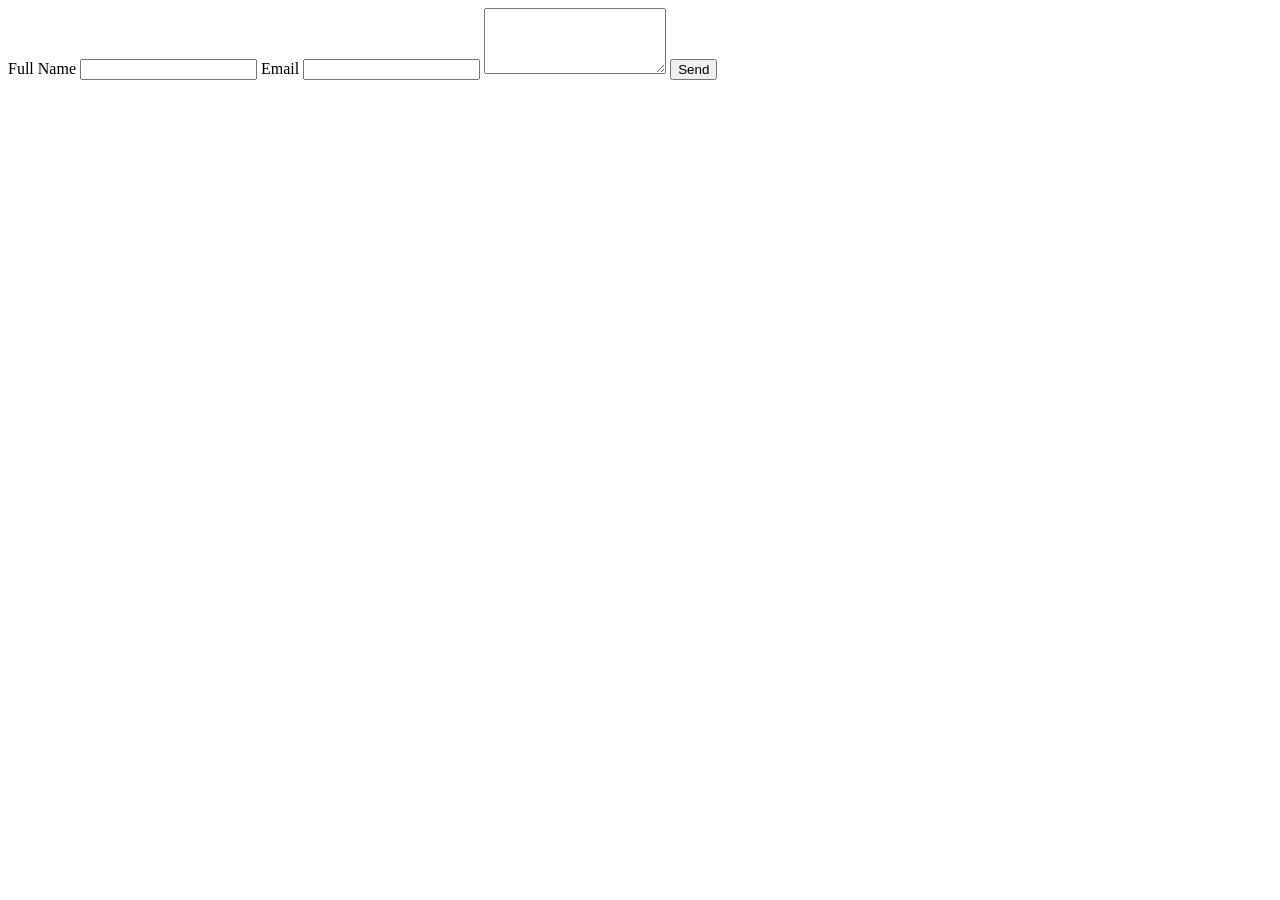
==== contact.html @ 8eef6e12 "add new file" ====
<!DOCTYPE html>
<html lang="en">
<head>
    <meta charset="UTF-8">
    <meta name="viewport" content="width=device-width, initial-scale=1.0">
    <title>Contact</title>
</head>
<body>
    <form action="submit.php" method="POST">

  <!-- Text Input -->
  <label for="name">Full Name</label>
  <input type="text" id="name"
         name="name" required>

  <!-- Email Input -->
  <label for="email">Email</label>
  <input type="email" id="email"
         name="email" required>

  <!-- Textarea -->
  <textarea name="message"
             rows="4" required></textarea>

  <button type="submit">Send</button>
</form>

</body>
</html>
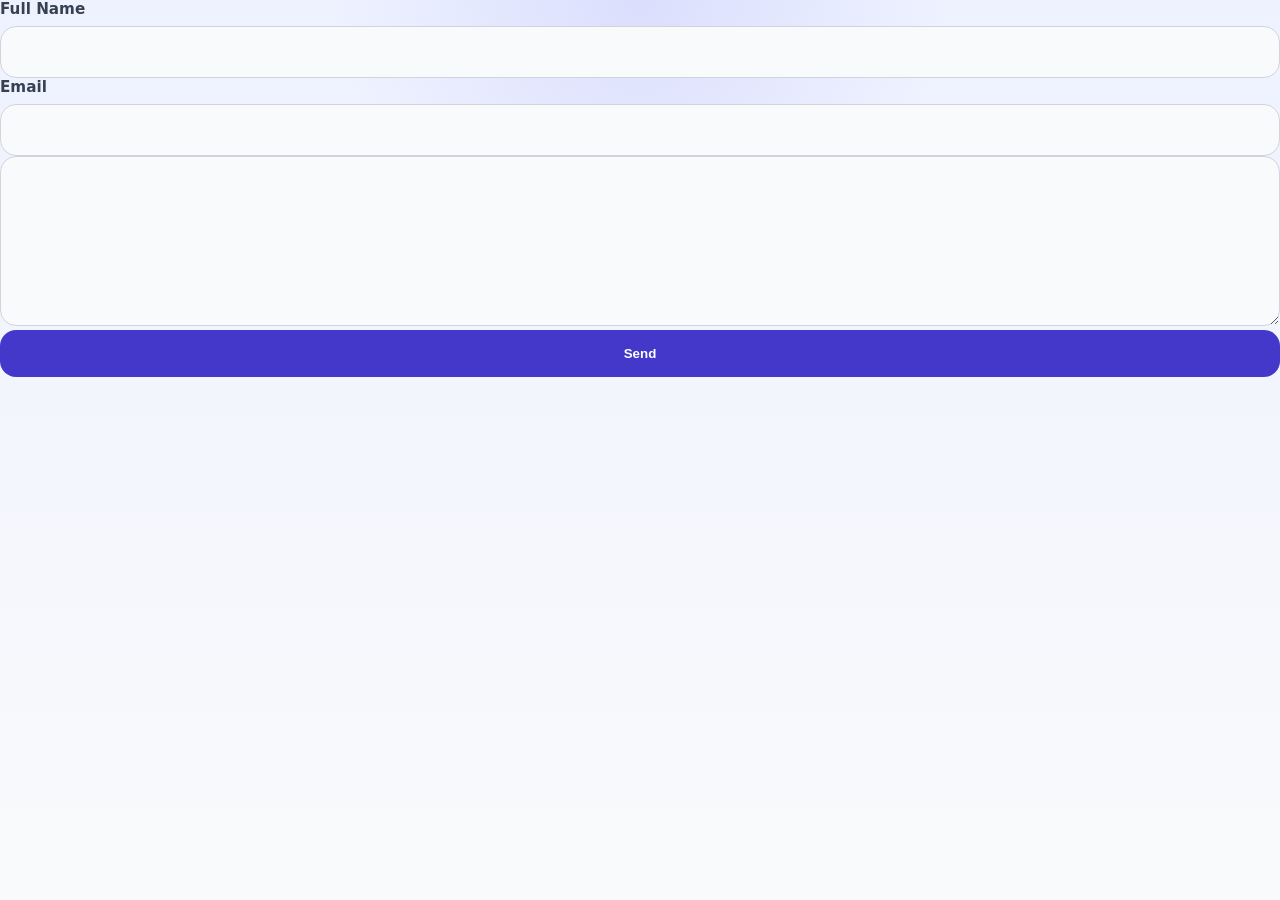
==== commit 39b49ba4: "aa" ====
--- a/contact.html
+++ b/contact.html
@@ -4,6 +4,7 @@
     <meta charset="UTF-8">
     <meta name="viewport" content="width=device-width, initial-scale=1.0">
     <title>Contact</title>
+    <link rel="stylesheet" href="style.css">
 </head>
 <body>
     <form action="submit.php" method="POST">
--- a/style.css
+++ b/style.css
@@ -0,0 +1,103 @@
+* {
+    box-sizing: border-box;
+}
+
+body {
+    margin: 0;
+    min-height: 100vh;
+    font-family: Inter, system-ui, -apple-system, BlinkMacSystemFont, 'Segoe UI', sans-serif;
+    background: radial-gradient(circle at top, rgba(99, 102, 241, 0.14), transparent 28%),
+      linear-gradient(180deg, #eef2ff 0%, #f9fafb 100%);
+    color: #111827;
+}
+
+.form-page {
+    display: flex;
+    align-items: center;
+    justify-content: center;
+    min-height: 100vh;
+    padding: 2rem 1rem;
+}
+
+.form-card {
+    width: min(100%, 560px);
+    background: #ffffff;
+    border-radius: 24px;
+    padding: 2.5rem;
+    box-shadow: 0 28px 80px rgba(15, 23, 42, 0.12);
+    border: 1px solid rgba(15, 23, 42, 0.06);
+}
+
+.form-card h1 {
+    margin: 0 0 0.5rem;
+    font-size: clamp(1.9rem, 2.2vw, 2.6rem);
+    letter-spacing: -0.04em;
+}
+
+.form-card p {
+    margin: 0 0 1.8rem;
+    color: #4b5563;
+    line-height: 1.75;
+}
+
+.form-group {
+    margin-bottom: 1.25rem;
+}
+
+label {
+    display: block;
+    margin-bottom: 0.5rem;
+    color: #374151;
+    font-size: 0.95rem;
+    font-weight: 600;
+}
+
+input,
+textarea {
+    width: 100%;
+    padding: 1rem 1.1rem;
+    border: 1px solid #d1d5db;
+    border-radius: 16px;
+    font-size: 1rem;
+    background: #f8fafc;
+    color: #111827;
+    transition: border-color 0.2s ease, box-shadow 0.2s ease, background 0.2s ease;
+}
+
+input:focus,
+textarea:focus {
+    outline: none;
+    border-color: #6366f1;
+    background: #ffffff;
+    box-shadow: 0 0 0 4px rgba(99, 102, 241, 0.14);
+}
+
+textarea {
+    min-height: 170px;
+    resize: vertical;
+}
+
+button {
+    width: 100%;
+    background: #4338ca;
+    color: #ffffff;
+    font-weight: 700;
+    padding: 1rem 1.2rem;
+    border: none;
+    border-radius: 16px;
+    cursor: pointer;
+    transition: transform 0.2s ease, box-shadow 0.2s ease, background-color 0.2s ease;
+}
+
+button:hover {
+    background-color: #3730a3;
+    transform: translateY(-1px);
+    box-shadow: 0 18px 40px rgba(67, 56, 202, 0.18);
+}
+
+@media (max-width: 600px) {
+    .form-card {
+        padding: 1.75rem 1.25rem;
+        border-radius: 20px;
+    }
+}
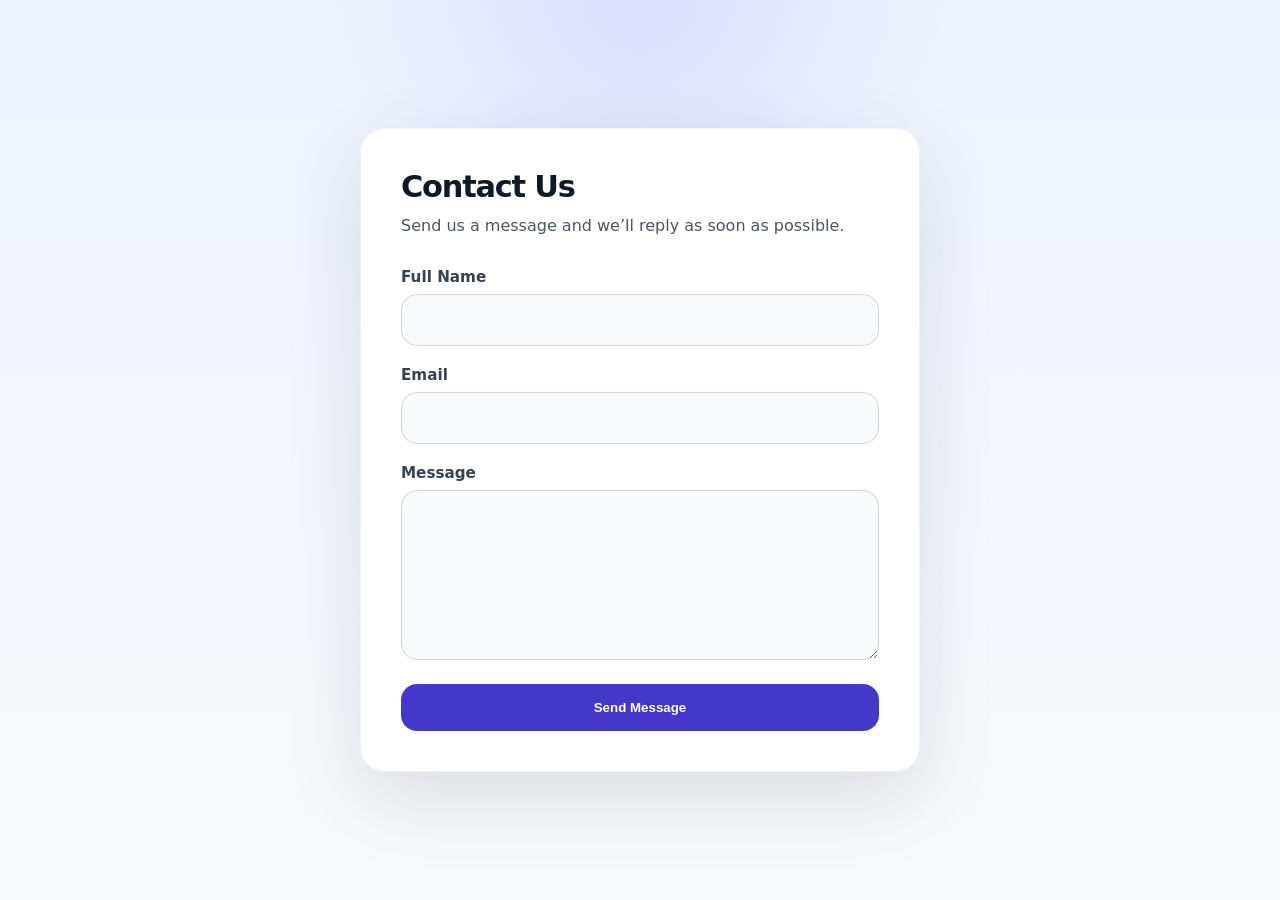
==== commit 3ffe93cf: "aa" ====
--- a/contact.html
+++ b/contact.html
@@ -3,28 +3,36 @@
 <head>
     <meta charset="UTF-8">
     <meta name="viewport" content="width=device-width, initial-scale=1.0">
-    <title>Contact</title>
+    <title>Contact Form</title>
     <link rel="stylesheet" href="style.css">
 </head>
 <body>
-    <form action="submit.php" method="POST">
+    <div class="form-page">
+        <div class="form-card">
+            <div class="form-header">
+                <h1>Contact Us</h1>
+                <p>Send us a message and we’ll reply as soon as possible.</p>
+            </div>
+            <form action="submit.php" method="POST">
+                <div class="form-group">
+                    <label for="name">Full Name</label>
+                    <input type="text" id="name" name="name" required>
+                </div>
 
-  <!-- Text Input -->
-  <label for="name">Full Name</label>
-  <input type="text" id="name"
-         name="name" required>
+                <div class="form-group">
+                    <label for="email">Email</label>
+                    <input type="email" id="email" name="email" required>
+                </div>
 
-  <!-- Email Input -->
-  <label for="email">Email</label>
-  <input type="email" id="email"
-         name="email" required>
+                <div class="form-group">
+                    <label for="message">Message</label>
+                    <textarea id="message" name="message" rows="6" required></textarea>
+                </div>
 
-  <!-- Textarea -->
-  <textarea name="message"
-             rows="4" required></textarea>
-
-  <button type="submit">Send</button>
-</form>
-
+                <button type="submit">Send Message</button>
+            </form>
+        </div>
+    </div>
+    <script src="script.js"></script>
 </body>
 </html>
